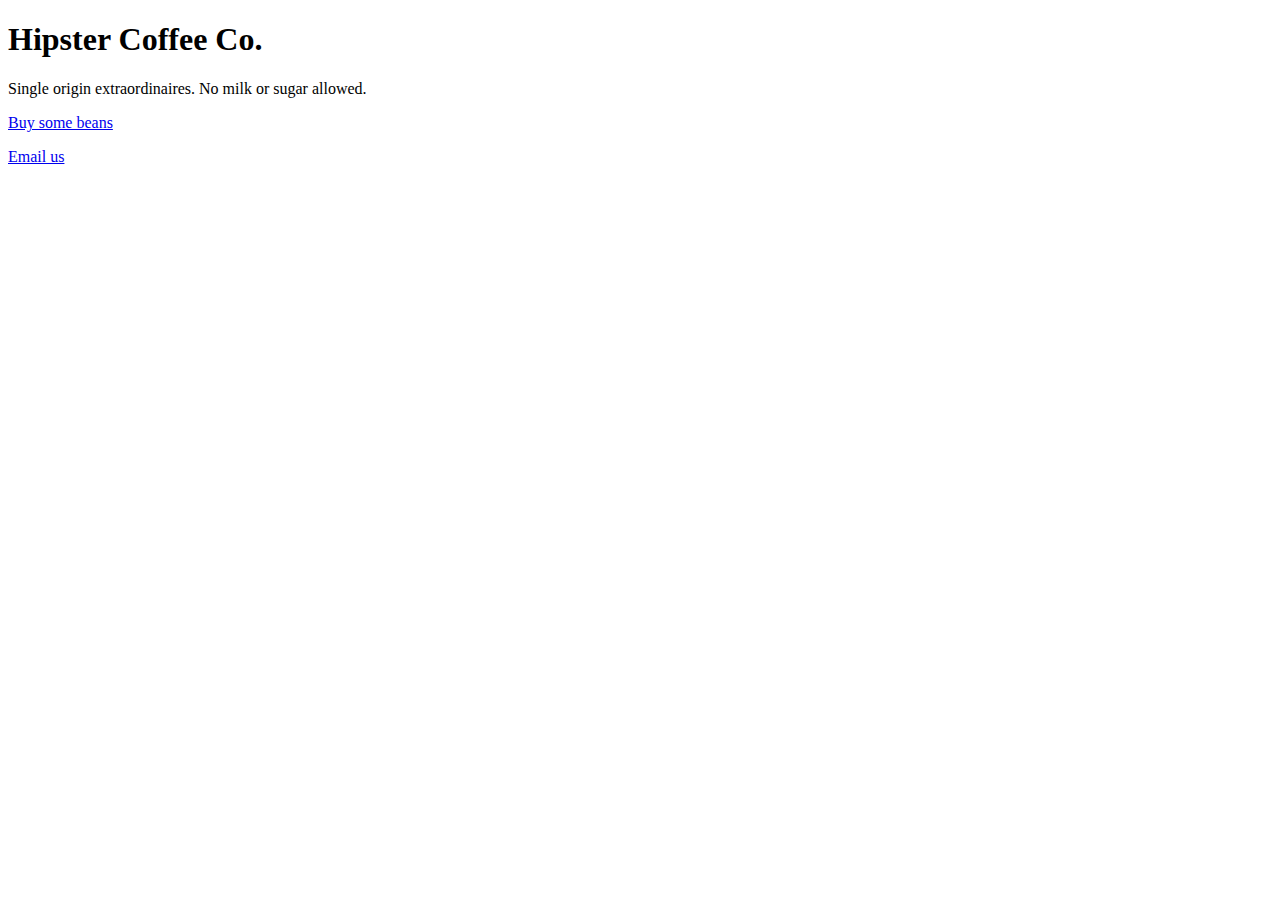
==== index.html @ 2e793587 "Create index.html" ====
<!doctype html>
<html>
  <head>
    <title>Hipster Coffee Co.</title>
    <link rel="stylesheet" href="http://fonts.googleapis.com/css?family=Source+Sans+Pro:300,600,900">
    <link rel="stylesheet" href="styles.css">
  </head>
  <body>
    <header>
      <h1>Hipster Coffee Co.</h1>
      <p>Single origin extraordinaires. No milk or sugar allowed.</p>
    </header>
    <section id="order">
      <p><a class="button" href="order.html">Buy some beans</a></p>
    </section>
    <footer>
      <p><a href="mailto:email@hipstercoffee.co">Email us</a></p>
    </footer>
  </body>
</html>
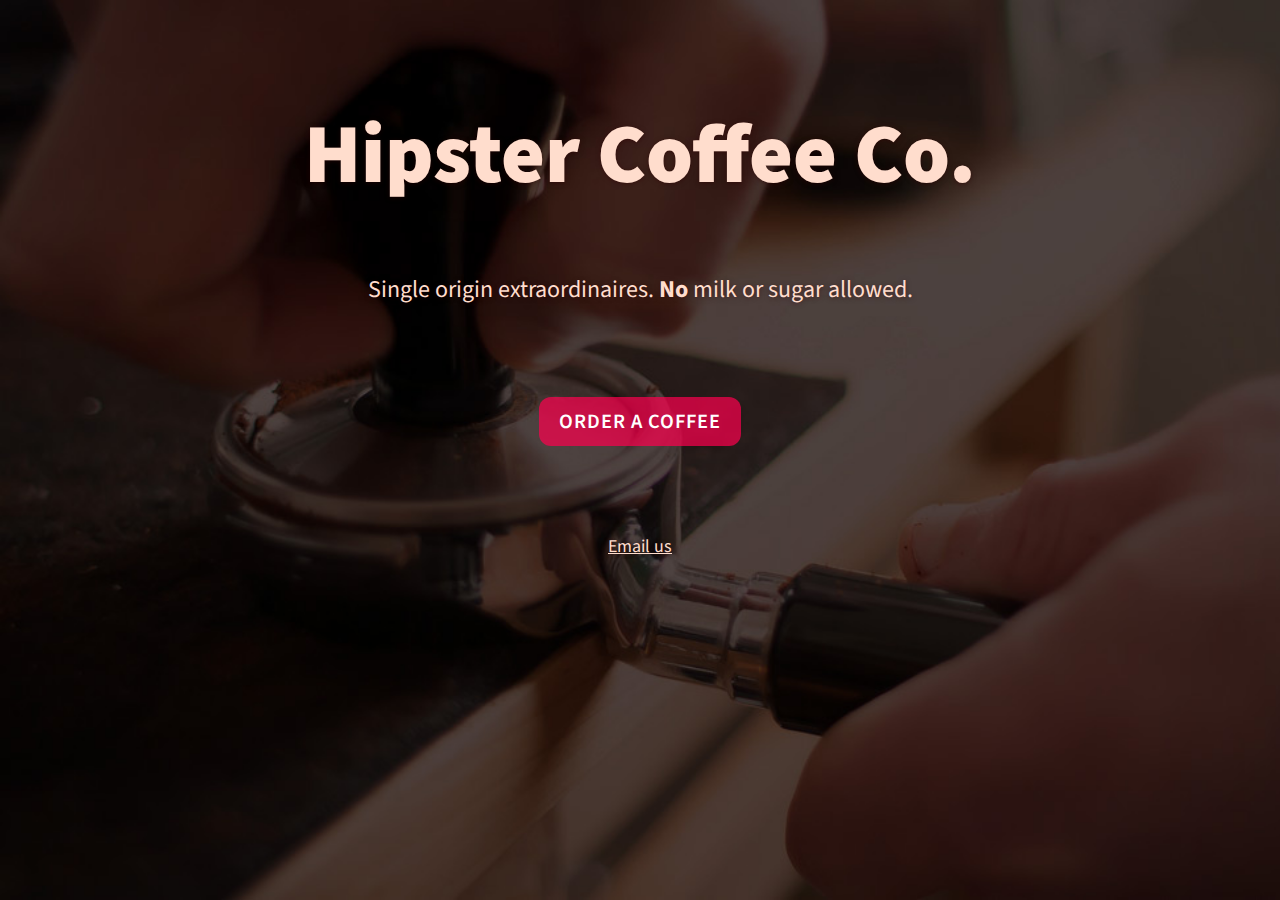
==== commit 10ef0736: "Style updates" ====
--- a/index.html
+++ b/index.html
@@ -2,16 +2,16 @@
 <html>
   <head>
     <title>Hipster Coffee Co.</title>
-    <link rel="stylesheet" href="http://fonts.googleapis.com/css?family=Source+Sans+Pro:300,600,900">
+    <link rel="stylesheet" href="http://fonts.googleapis.com/css?family=Source+Sans+Pro:300,700,900">
     <link rel="stylesheet" href="styles.css">
   </head>
   <body>
     <header>
       <h1>Hipster Coffee Co.</h1>
-      <p>Single origin extraordinaires. No milk or sugar allowed.</p>
+      <p>Single origin extraordinaires. <strong>No</strong> milk or sugar allowed.</p>
     </header>
     <section id="order">
-      <p><a class="button" href="order.html">Buy some beans</a></p>
+      <p><a class="button" href="order.html">Order a coffee</a></p>
     </section>
     <footer>
       <p><a href="mailto:email@hipstercoffee.co">Email us</a></p>
--- a/styles.css
+++ b/styles.css
@@ -0,0 +1,44 @@
+html {
+  font: 24px "Source Sans Pro", sans-serif;
+  color: #ffddcd;
+  text-align: center;
+  background: black url(images/tamp.jpg) no-repeat;
+  background-size: cover;
+  min-height: 100%;
+  text-shadow: 0 1px 5px rgba(50,0,0,.5);
+}
+
+h1 {
+  font-size: 84px;
+  font-weight: 900;
+}
+
+a {
+  color: currentColor;
+}
+
+header, footer, section {
+  margin: 4em 0;
+}
+
+footer {
+  font-size: 75%;
+}
+
+.button {
+  padding: .5em 1em;
+  color: white;
+  background-color: rgba(255,0,78,.7);
+  text-decoration: none;
+  border-radius: 12px;
+  text-transform: uppercase;
+  text-shadow: none;
+  font-weight: 600;
+  font-size: 85%;
+  letter-spacing: 1px;
+  transition: background-color 250ms;
+}
+
+.button:hover {
+  background-color: rgba(255,0,78,1);
+}
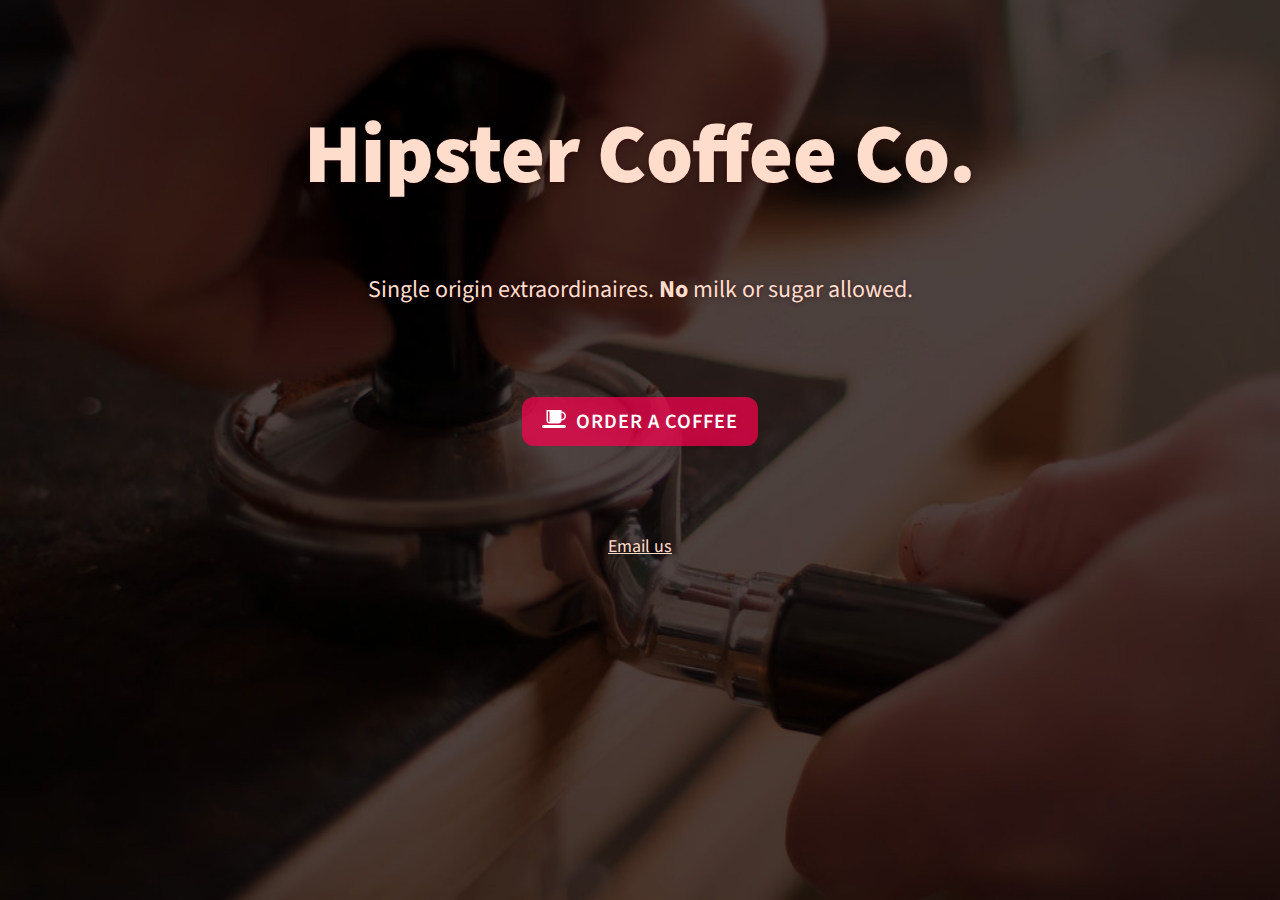
==== commit bebabe78: "Throw in an icon" ====
--- a/index.html
+++ b/index.html
@@ -11,7 +11,7 @@
       <p>Single origin extraordinaires. <strong>No</strong> milk or sugar allowed.</p>
     </header>
     <section id="order">
-      <p><a class="button" href="order.html">Order a coffee</a></p>
+      <p><a class="button" href="order.html"><img src="images/coffee-cup.svg" alt="Coffee cup"> Order a coffee</a></p>
     </section>
     <footer>
       <p><a href="mailto:email@hipstercoffee.co">Email us</a></p>
--- a/styles.css
+++ b/styles.css
@@ -42,3 +42,7 @@
 .button:hover {
   background-color: rgba(255,0,78,1);
 }
+
+.button img {
+  margin-right: 5px;
+}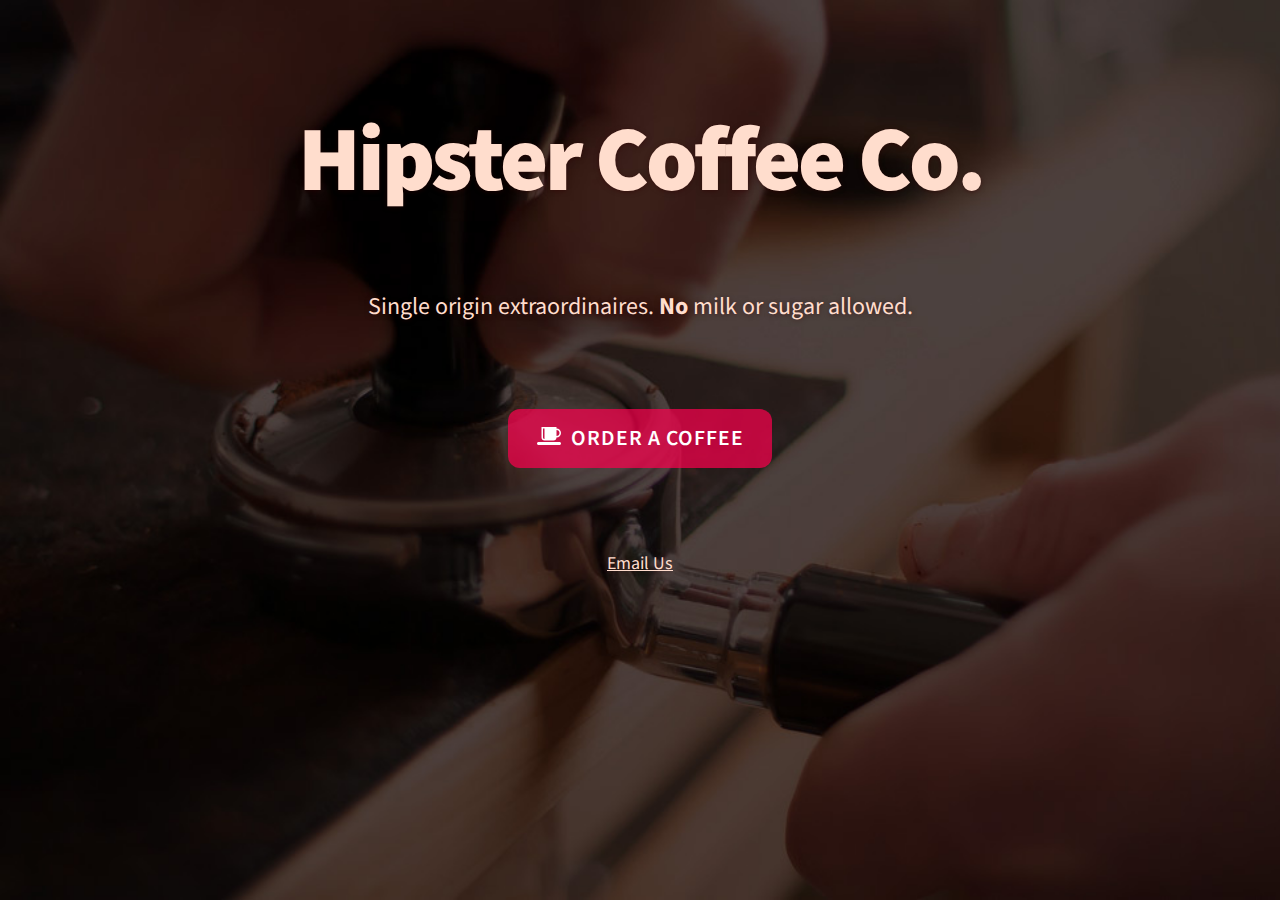
==== commit 74834db4: "Us" ====
--- a/index.html
+++ b/index.html
@@ -11,10 +11,13 @@
       <p>Single origin extraordinaires. <strong>No</strong> milk or sugar allowed.</p>
     </header>
     <section id="order">
-      <p><a class="button" href="order.html"><img src="images/coffee-cup.svg" alt="Coffee cup"> Order a coffee</a></p>
+      <p>
+        <a class="button" href="order.html">
+        <img src="images/coffee-cup.svg" alt="Coffee cup"> Order a coffee</a>
+      </p>
     </section>
     <footer>
-      <p><a href="mailto:email@hipstercoffee.co">Email us</a></p>
+      <p><a href="mailto:email@hipstercoffee.co">Email Us</a></p>
     </footer>
   </body>
 </html>
--- a/styles.css
+++ b/styles.css
@@ -9,8 +9,9 @@
 }
 
 h1 {
-  font-size: 84px;
+  font-size: 92px;
   font-weight: 900;
+  letter-spacing: -3px;
 }
 
 a {
@@ -26,7 +27,7 @@
 }
 
 .button {
-  padding: .5em 1em;
+  padding: .65em 1.3em;
   color: white;
   background-color: rgba(255,0,78,.7);
   text-decoration: none;
@@ -34,7 +35,7 @@
   text-transform: uppercase;
   text-shadow: none;
   font-weight: 600;
-  font-size: 85%;
+  font-size: 90%;
   letter-spacing: 1px;
   transition: background-color 250ms;
 }
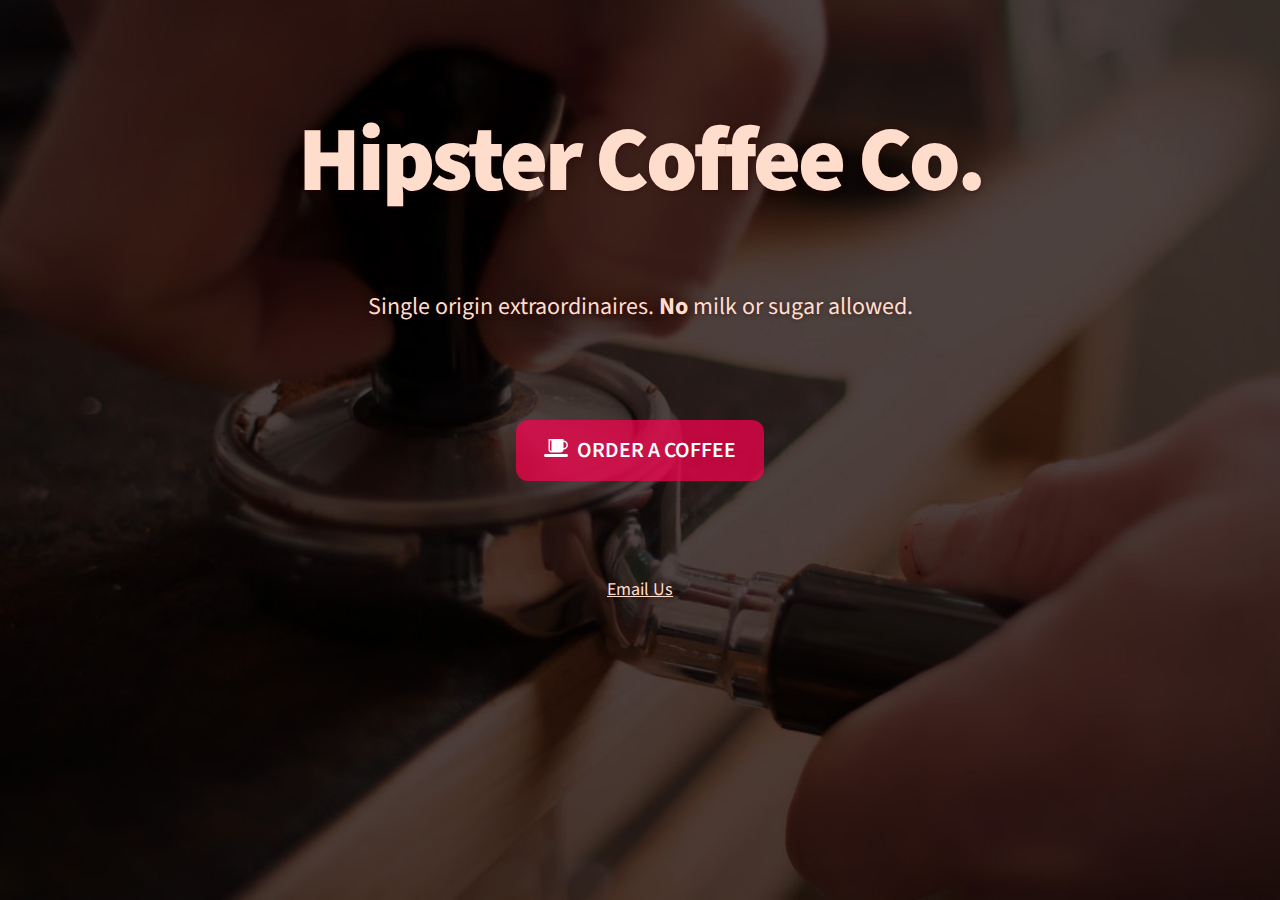
==== commit f83bd5b3: "Tweaks" ====
--- a/index.html
+++ b/index.html
@@ -10,7 +10,7 @@
       <h1>Hipster Coffee Co.</h1>
       <p>Single origin extraordinaires. <strong>No</strong> milk or sugar allowed.</p>
     </header>
-    <section id="order">
+    <section>
       <p>
         <a class="button" href="order.html">
         <img src="images/coffee-cup.svg" alt="Coffee cup"> Order a coffee</a>
--- a/styles.css
+++ b/styles.css
@@ -27,7 +27,8 @@
 }
 
 .button {
-  padding: .65em 1.3em;
+  display: inline-block;
+  padding: .9em 1.3em;
   color: white;
   background-color: rgba(255,0,78,.7);
   text-decoration: none;
@@ -36,7 +37,7 @@
   text-shadow: none;
   font-weight: 600;
   font-size: 90%;
-  letter-spacing: 1px;
+  line-height: 1;
   transition: background-color 250ms;
 }
 
@@ -44,6 +45,10 @@
   background-color: rgba(255,0,78,1);
 }
 
+.button:active {
+  background-color: rgba(255,0,78,.8);
+}
+
 .button img {
   margin-right: 5px;
 }